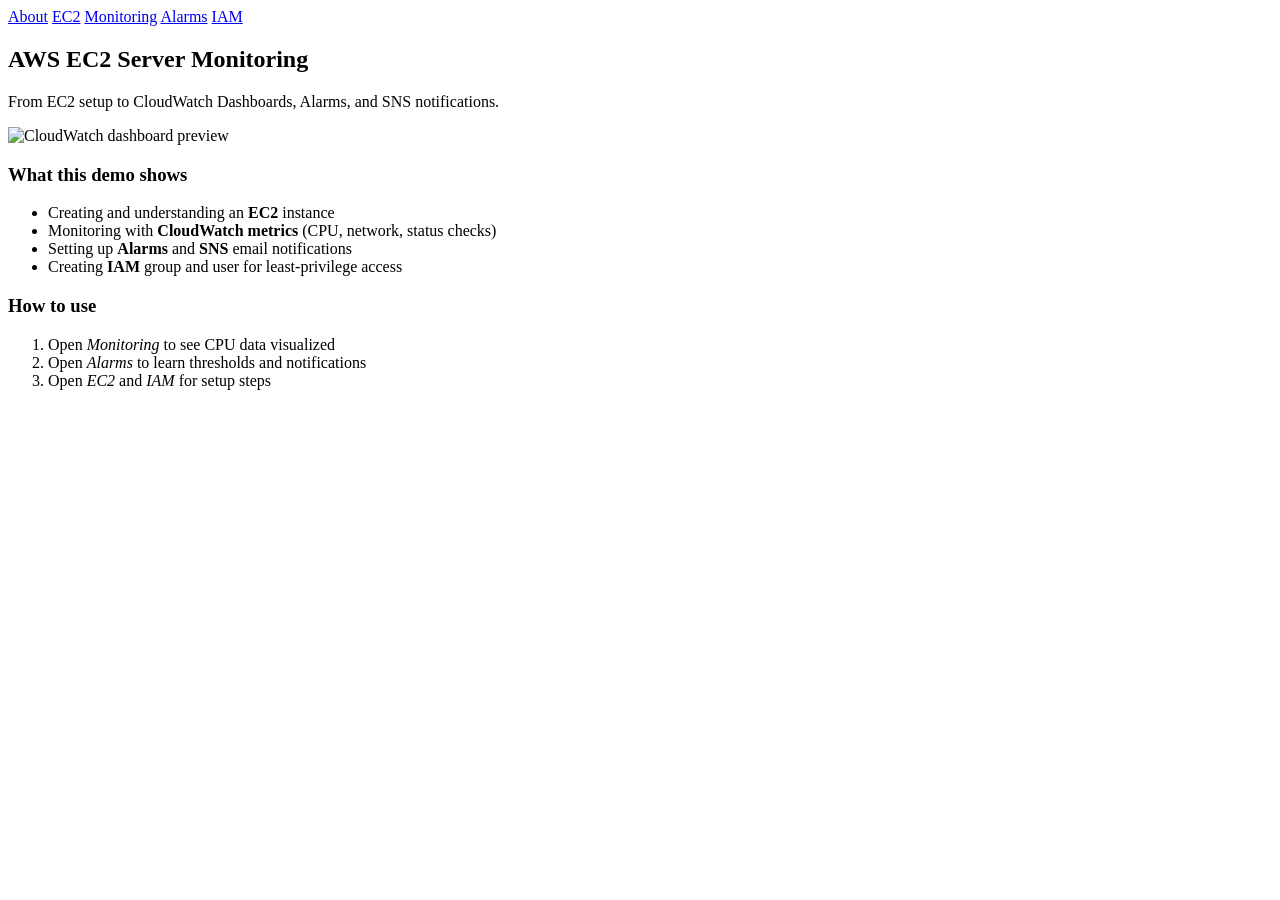
==== index.html @ 516c5948 "Add files via upload" ====
<!doctype html>
<html lang="en">
<head>
  <meta charset="utf-8">
  <meta name="viewport" content="width=device-width, initial-scale=1">
  
  <meta name="description" content="AWS EC2 Server Monitoring project demo built from a report (EC2, CloudWatch, Alarms, SNS, IAM).">
  <link rel="preconnect" href="https://fonts.googleapis.com">
  <link rel="preconnect" href="https://fonts.gstatic.com" crossorigin>
  <link href="https://fonts.googleapis.com/css2?family=Inter:wght@400;600;800&display=swap" rel="stylesheet">
  <link rel="stylesheet" href="css/styles.css">
</head>
<body class="index-page">
<header class="nav">
  <div class="nav-inner">
    <nav class="links">
      <a href="index.html">About</a>
      <a href="ec2.html">EC2</a>
      <a href="monitoring.html">Monitoring</a>
      <a href="alarms.html">Alarms</a>
      <a href="iam.html">IAM</a>
    </nav>
  </div>
</header>

<section class="hero container">
  <div class="hero-content">
    <h1>AWS EC2 Server Monitoring </h1>
    <p class="subtitle">From EC2 setup to CloudWatch Dashboards, Alarms, and SNS notifications.</p>
    <div class="cta">
 
    </div>
  </div>
  <div class="hero-image">
    <img src="assets/images/cloud watch monitoring.png" alt="CloudWatch dashboard preview">
  </div>
</section>

<section class="container grid-2">
  <div class="card">
    <h3>What this demo shows</h3>
    <ul>
      <li>Creating and understanding an <strong>EC2</strong> instance</li>
      <li>Monitoring with <strong>CloudWatch metrics</strong> (CPU, network, status checks)</li>
      <li>Setting up <strong>Alarms</strong> and <strong>SNS</strong> email notifications</li>
      <li>Creating <strong>IAM</strong> group and user for least-privilege access</li>
    </ul>
  </div>
  <div class="card">
    <h3>How to use</h3>
    <ol>
      <li>Open <em>Monitoring</em> to see CPU data visualized</li>
      <li>Open <em>Alarms</em> to learn thresholds and notifications</li>
      <li>Open <em>EC2</em> and <em>IAM</em> for setup steps</li>
    </ol>
  </div>
</section>




<script src="js/main.js"></script>
</body>
</html>
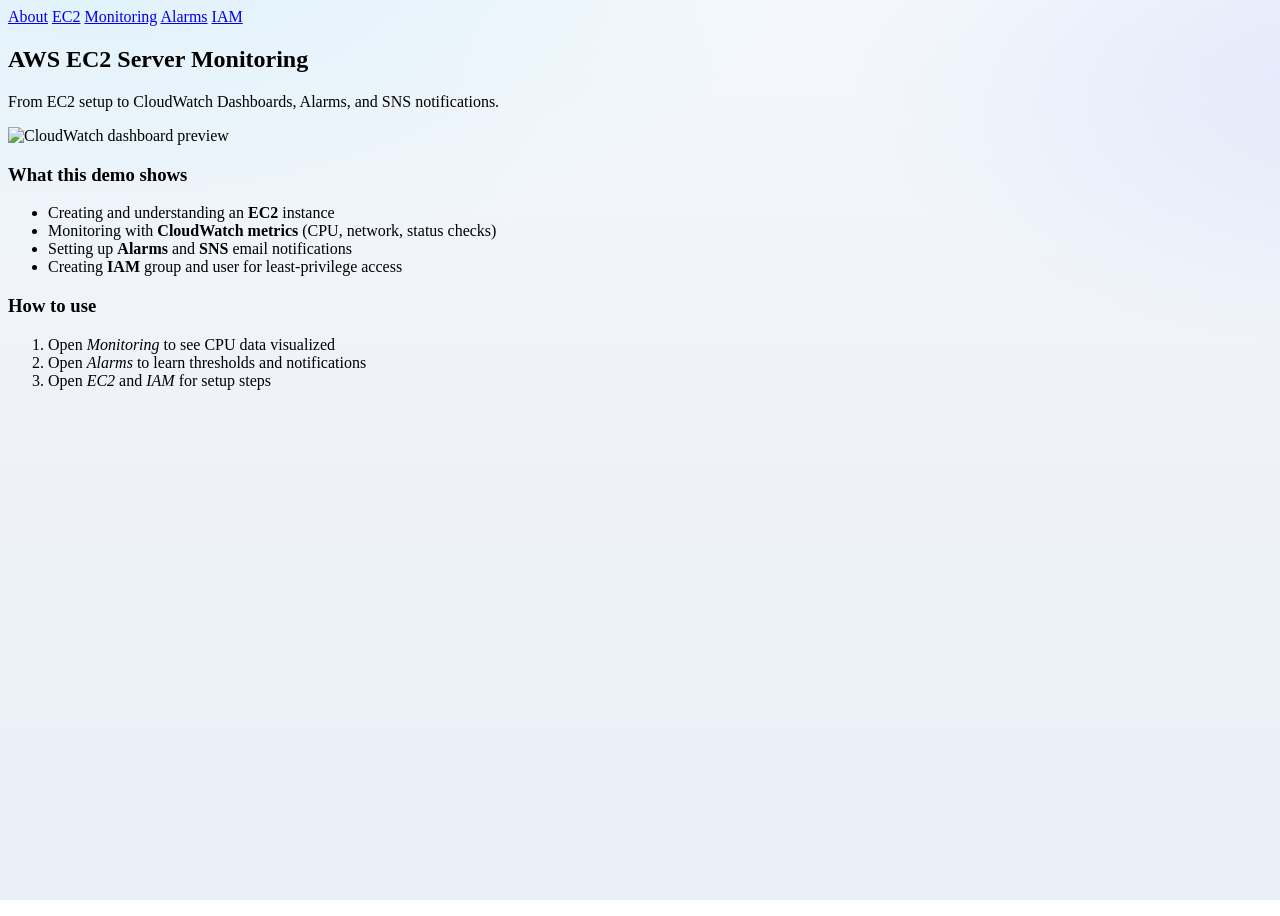
==== commit 7ad9ef7a: "Add files via upload" ====
--- a/index.html
+++ b/index.html
@@ -9,6 +9,18 @@
   <link rel="preconnect" href="https://fonts.gstatic.com" crossorigin>
   <link href="https://fonts.googleapis.com/css2?family=Inter:wght@400;600;800&display=swap" rel="stylesheet">
   <link rel="stylesheet" href="css/styles.css">
+  <style>
+    body {
+      background:
+        radial-gradient(1200px 600px at 8% -10%, rgba(56, 189, 248, 0.12), transparent 60%),
+        radial-gradient(900px 500px at 105% 8%, rgba(99, 102, 241, 0.10), transparent 55%),
+        linear-gradient(180deg, #f4f8fc 0%, #eef2f8 55%, #eaf0f8 100%);
+      background-attachment: fixed;
+      background-repeat: no-repeat;
+      background-size: cover;
+      min-height: 100vh;
+    }
+  </style>
 </head>
 <body class="index-page">
 <header class="nav">
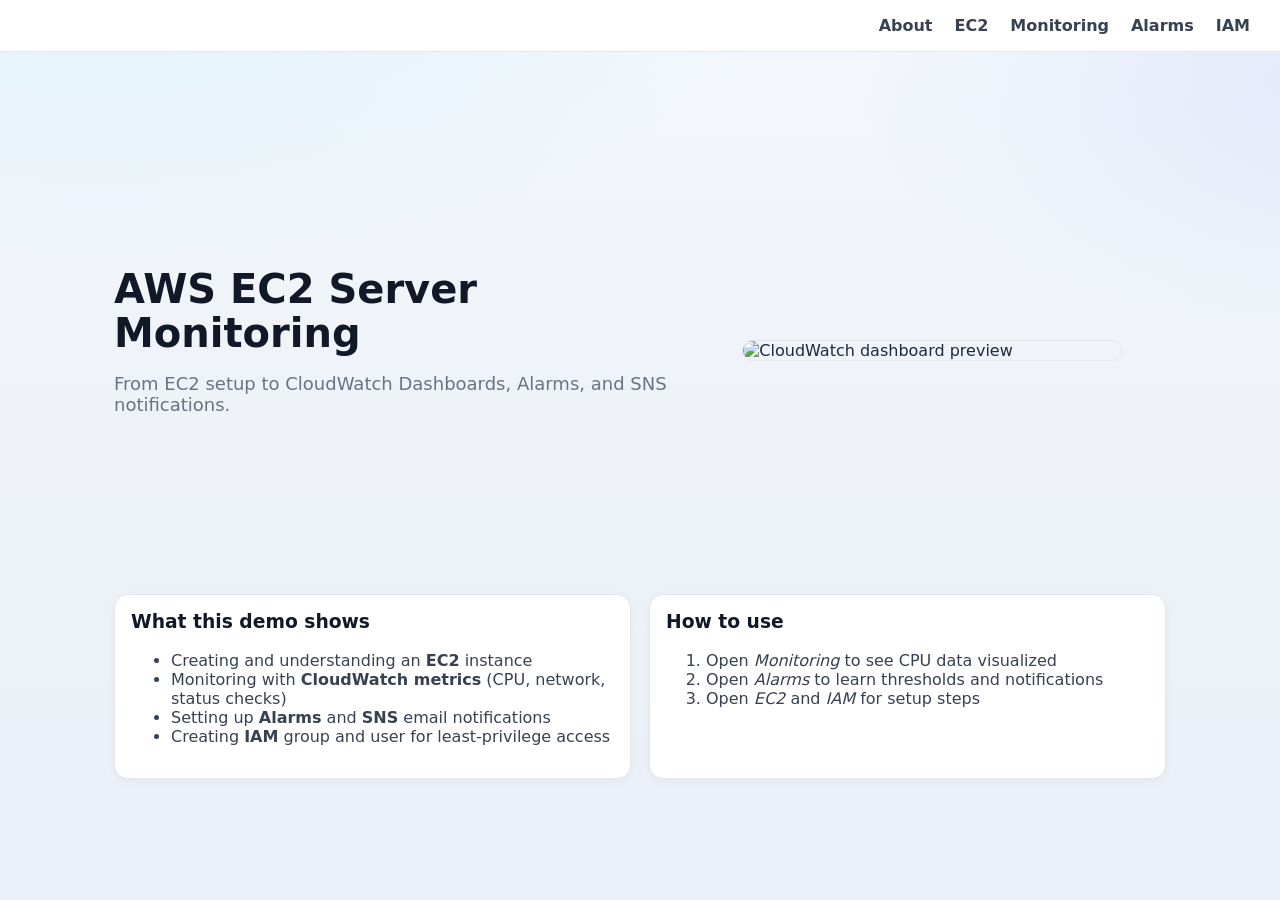
==== commit 7307d06c: "Update index.html" ====
--- a/index.html
+++ b/index.html
@@ -44,7 +44,7 @@
     </div>
   </div>
   <div class="hero-image">
-    <img src="assets/images/cloud watch monitoring.png" alt="CloudWatch dashboard preview">
+    <img src="assets/images/cloud-watch-monitoring" alt="CloudWatch dashboard preview">
   </div>
 </section>
 
--- a/css/styles.css
+++ b/css/styles.css
@@ -0,0 +1,294 @@
+*{
+  box-sizing:border-box;
+}
+
+html,body{
+  margin:0;
+  padding:0;
+  font-family:'Inter',system-ui,Segoe UI,Roboto,Arial,sans-serif;
+  background:#f6f8fc;
+  color:#1f2937;
+}
+
+/* NAVBAR */
+.nav{
+  position:fixed;
+  top:0;
+  left:0;
+  width:100%;
+  background:#ffffff;
+  border-bottom:1px solid #e5e7eb;
+  z-index:1000;
+}
+
+.nav-inner{
+  display:flex;
+  justify-content:flex-end;
+  align-items:center;
+  padding:16px 30px;
+}
+
+.links{
+  display:flex;
+  gap:22px;
+}
+
+.links a{
+  text-decoration:none;
+  color:#374151;
+  font-weight:600;
+  transition:0.2s ease;
+}
+
+.links a:hover{
+  color:#2563eb;
+}
+
+/* BODY OFFSET */
+body{
+  padding-top:80px;
+}
+
+/* CONTAINER */
+.container{
+  max-width:1100px;
+  margin:0 auto;
+  padding:24px;
+}
+
+/* HERO */
+.hero{
+  display:grid;
+  grid-template-columns:1.2fr 1fr;
+  gap:24px;
+  align-items:center;
+  min-height:60vh;
+}
+
+.hero h1{
+  font-size:40px;
+  line-height:1.1;
+  margin:0;
+  color:#111827;
+}
+
+.subtitle{
+  color:#6b7280;
+  font-size:18px;
+}
+
+/* BUTTONS */
+.cta{
+  display:flex;
+  gap:12px;
+  margin-top:18px;
+}
+
+.btn{
+  display:inline-block;
+  padding:12px 16px;
+  border-radius:10px;
+  border:1px solid #d1d5db;
+  text-decoration:none;
+  color:#374151;
+  font-weight:600;
+  background:#fff;
+}
+
+.btn:hover{
+  border-color:#2563eb;
+  color:#2563eb;
+}
+
+.btn-primary{
+  background:#2563eb;
+  color:#fff;
+  border:none;
+}
+
+.btn-primary:hover{
+  background:#1d4ed8;
+}
+
+/* CARDS */
+.grid-2{
+  display:grid;
+  grid-template-columns:repeat(2,1fr);
+  gap:18px;
+  margin-top:16px;
+}
+
+.card{
+  background:#ffffff;
+  border:1px solid #e5e7eb;
+  border-radius:14px;
+  padding:16px;
+  color:#374151;
+  box-shadow:0 2px 10px rgba(0,0,0,0.04);
+}
+
+.card h3{
+  color:#111827;
+  margin-top:0;
+}
+
+/* PAGE TEXT */
+.page h1{
+  color:#111827;
+}
+
+.page h2{
+  color:#111827;
+}
+
+.page p,
+.page li{
+  color:#4b5563;
+}
+
+.steps li{
+  margin:6px 0;
+}
+
+/* TIP BOX */
+.tip{
+  margin:12px 0;
+  padding:12px;
+  border:1px dashed #cbd5e1;
+  border-radius:10px;
+  color:#4b5563;
+  background:#f9fafb;
+}
+
+/* IMAGES */
+.full{
+  width:100%;
+  border-radius:12px;
+  border:1px solid #e5e7eb;
+  margin-top:12px;
+}
+
+/* CHART */
+.chart-wrap{
+  background:#ffffff;
+  border:1px solid #e5e7eb;
+  border-radius:12px;
+  padding:12px;
+  margin:12px 0;
+}
+
+/* FOOTER */
+.footer{
+  border-top:1px solid #e5e7eb;
+  margin-top:24px;
+  background:#fff;
+}
+
+.footer p{
+  color:#6b7280;
+}
+.hero-image img{
+  width:90%;
+  max-width:380px;
+  height:auto;
+  border-radius:16px;
+  border:1px solid #e5e7eb;
+  display:block;
+  margin:0 auto;
+}
+/* RESPONSIVE */
+@media(max-width:900px){
+  .hero{
+    grid-template-columns:1fr;
+  }
+
+  .grid-2{
+    grid-template-columns:1fr;
+  }
+
+  .nav-inner{
+    justify-content:center;
+  }
+
+  .links{
+    flex-wrap:wrap;
+    justify-content:center;
+  }
+}
+.ec2-images{
+  display:flex;
+  gap:20px;
+  justify-content:center;
+  align-items:center;
+  margin-top:16px;
+}
+
+.ec2-images img{
+  width:85%;
+  max-width:420px;
+  border-radius:12px;
+  border:1px solid #e5e7eb;
+  box-shadow:0 4px 12px rgba(0,0,0,0.08);
+}
+.tall-img{
+  height:420px;
+  width:auto;
+  object-fit:cover;
+}
+
+.page img{
+  width:85%;
+  max-width:500px;
+  height:auto;
+  display:block;
+  margin:16px auto;
+}
+
+
+.chart-wrap{
+  background:#ffffff;
+  border:1px solid #e5e7eb;
+  border-radius:12px;
+  padding:12px;
+  margin:16px auto;
+  width:80%;
+  max-width:700px;
+}
+
+
+.iam-images{
+  display:flex;
+  gap:20px;
+  justify-content:center;
+  align-items:flex-start;
+  margin-top:16px;
+}
+
+.iam-images img{
+  width:30%;
+  max-width:320px;
+  border-radius:12px;
+  border:1px solid #e5e7eb;
+  box-shadow:0 4px 12px rgba(0,0,0,0.08);
+}
+
+.iam-grid{
+  display:flex;
+  flex-direction:column;
+  gap:20px;
+  margin-top:16px;
+}
+
+.iam-grid img{
+  width:80%;
+  max-width:500px;
+  height:auto;
+  margin:0 auto;
+  border-radius:12px;
+  border:1px solid #e5e7eb;
+  box-shadow:0 4px 12px rgba(0,0,0,0.08);
+}
+
+body.index-page .grid-2{
+  margin-top: -50px;
+}
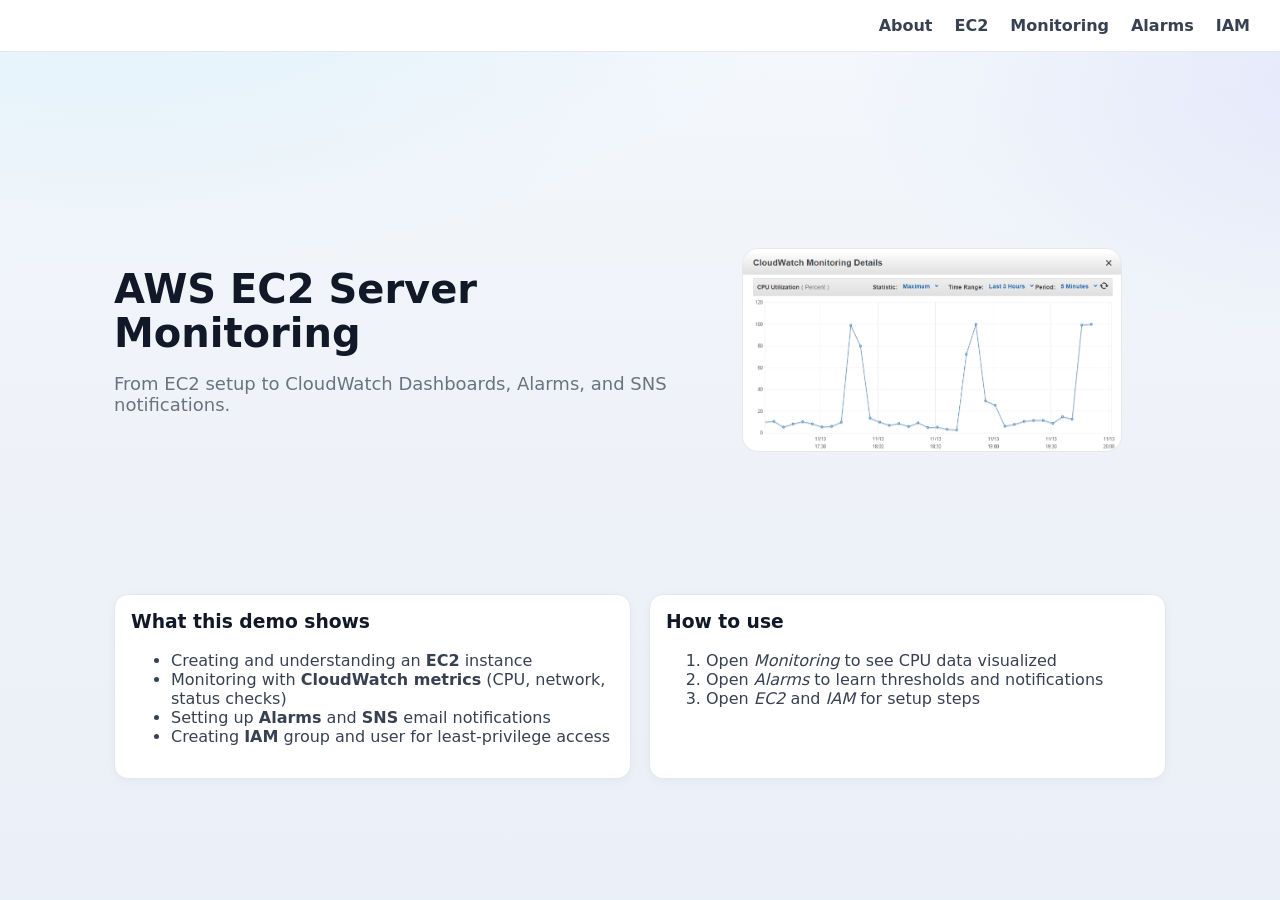
==== commit 38e4e357: "Update index.html" ====
--- a/index.html
+++ b/index.html
@@ -44,7 +44,7 @@
     </div>
   </div>
   <div class="hero-image">
-    <img src="assets/images/cloud-watch-monitoring" alt="CloudWatch dashboard preview">
+    <img src="images/cloud-watch-monitoring" alt="CloudWatch dashboard preview">
   </div>
 </section>
 
